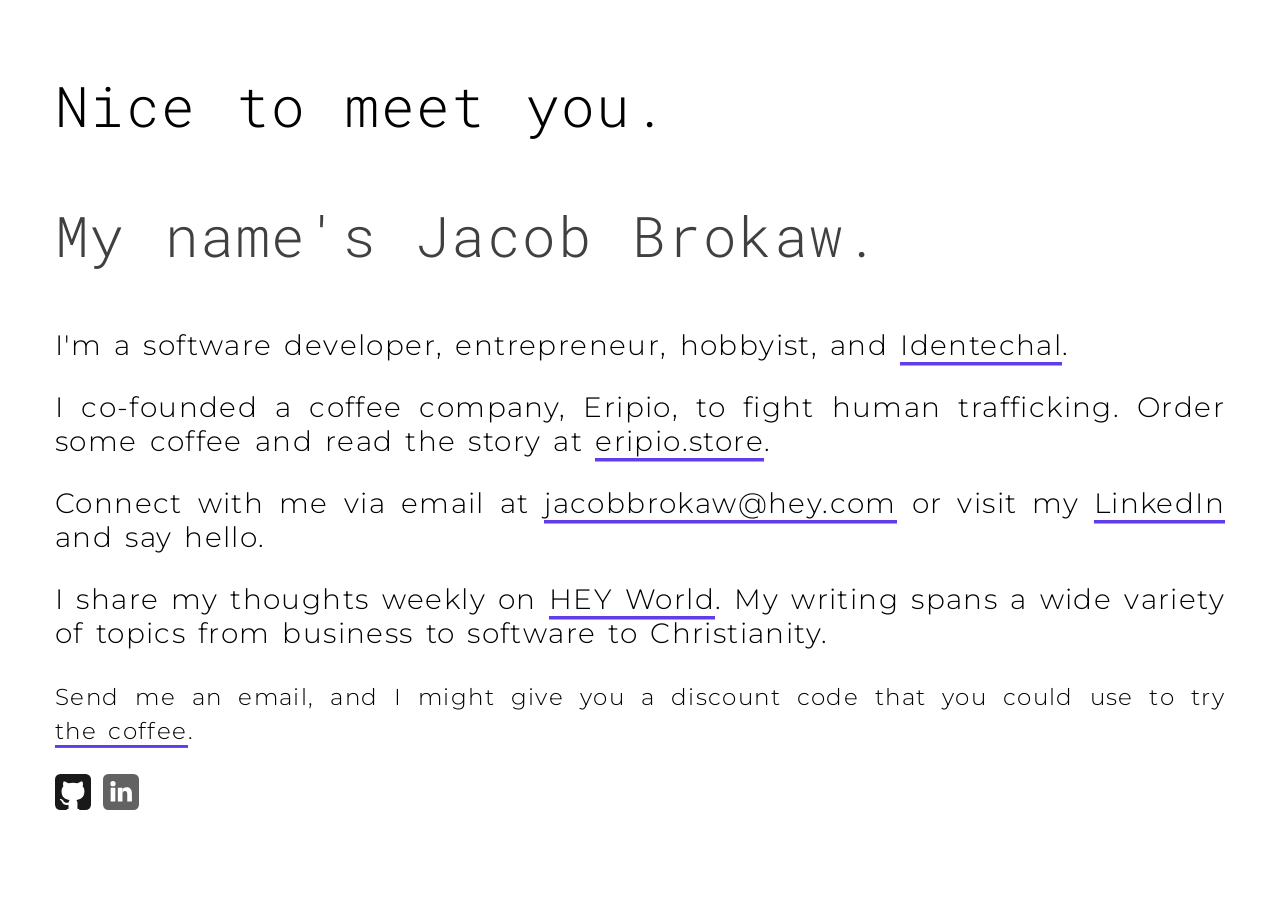
==== public/index.html @ 706ef812 "Mention HEY World and discount" ====
<!DOCTYPE html>
<html lang="en">
  <head>
    <meta charset="utf-8" />
    <meta name="viewport" content="width=device-width, initial-scale=1" />
    <meta
      name="description"
      content="Jacob is a software developer, entrepreneur, and hobbyist. He co-founded Eripio, a coffee company fighting human trafficking, and build apps with his brother at Identechal."
    />
    <title>Jacob Brokaw</title>
    <link
      rel="apple-touch-icon-precomposed"
      sizes="57x57"
      href="./img/apple-touch-icon-57x57.png"
    />
    <link
      rel="apple-touch-icon-precomposed"
      sizes="114x114"
      href="./img/apple-touch-icon-114x114.png"
    />
    <link
      rel="apple-touch-icon-precomposed"
      sizes="72x72"
      href="./img/apple-touch-icon-72x72.png"
    />
    <link
      rel="apple-touch-icon-precomposed"
      sizes="144x144"
      href="./img/apple-touch-icon-144x144.png"
    />
    <link
      rel="apple-touch-icon-precomposed"
      sizes="60x60"
      href="./img/apple-touch-icon-60x60.png"
    />
    <link
      rel="apple-touch-icon-precomposed"
      sizes="120x120"
      href="./img/apple-touch-icon-120x120.png"
    />
    <link
      rel="apple-touch-icon-precomposed"
      sizes="76x76"
      href="./img/apple-touch-icon-76x76.png"
    />
    <link
      rel="apple-touch-icon-precomposed"
      sizes="152x152"
      href="./img/apple-touch-icon-152x152.png"
    />
    <link
      rel="icon"
      type="image/png"
      href="./img/favicon-196x196.png"
      sizes="196x196"
    />
    <link
      rel="icon"
      type="image/png"
      href="./img/favicon-96x96.png"
      sizes="96x96"
    />
    <link
      rel="icon"
      type="image/png"
      href="./img/favicon-32x32.png"
      sizes="32x32"
    />
    <link
      rel="icon"
      type="image/png"
      href="./img/favicon-16x16.png"
      sizes="16x16"
    />
    <link
      rel="icon"
      type="image/png"
      href="./img/favicon-128.png"
      sizes="128x128"
    />
    <meta name="application-name" content="Jacob Brokaw" />
    <meta name="msapplication-TileColor" content="#FFFFFF" />
    <meta name="msapplication-TileImage" content="./img/mstile-144x144.png" />
    <meta
      name="msapplication-square70x70logo"
      content="./img/mstile-70x70.png"
    />
    <meta
      name="msapplication-square150x150logo"
      content="./img/mstile-150x150.png"
    />
    <meta
      name="msapplication-wide310x150logo"
      content="./img/mstile-310x150.png"
    />
    <meta
      name="msapplication-square310x310logo"
      content="./img/mstile-310x310.png"
    />
    <link rel="stylesheet" href="./styles.css" type="text/css" />
    <link rel="human-json" href="./human.json" type="application/json" />
  </head>

  <body>
    <header>
      <h1>
        Nice to meet you.
        <span class="my-name">My name's Jacob Brokaw.</span>
      </h1>
    </header>
    <main>
      <p>
        I'm a software developer, entrepreneur, hobbyist, and <a class. When I'm not
        working, I'm usually building something at
        <a
          class="link"
          href="https://identechal.com"
          target="_blank"
          title="Identechal Home Page"
          >Identechal</a
        >.
      </p>

      <p>
        I co-founded a coffee company, Eripio, to fight human trafficking.
        Order some coffee and read the story at
        <a class="link" href="https://eripio.store" target="_blank">eripio.store</a>.
      </p>

      <p>
        Connect with me via email at
        <a class="link" href="mailto:jacobbrokaw@hey.com"
          >jacobbrokaw@hey.com</a
        >
        or visit my
        <a
          class="link"
          href="https://linkedin.com/in/jacobbrokaw"
          target="_blank"
          title="LinkedIn Profile"
          >LinkedIn</a
        >
        and say hello.
      </p>

      <p>
        I share my thoughts weekly on
        <a class="link" href="https://world.hey.com/jacobbrokaw">HEY World</a>.
        My writing spans a wide variety of topics from business to software to Christianity.
      </p>

      <p>
        <small>
          Send me an email, and I might give you a discount code that you could use to try
          <a class="link" href="https://eripio.store" target="_blank">the coffee</a>.
        </small>
      </p>
    </main>

    <footer>
      <a
        href="https://github.com/jacobbrokaw"
        target="_blank"
        title="View my GitHub profile"
        ><img
          src="./img/github.svg"
          class="logo"
          width="36px"
          height="auto"
          alt="GitHub"
      /></a>
      <a
        href="https://linkedin.com/in/jacobbrokaw"
        target="_blank"
        title="View my LinkedIn profile"
        ><img
          src="./img/linkedin.svg"
          class="logo"
          width="36px"
          height="auto"
          alt="LinkedIn"
      /></a>
    </footer>
  </body>
</html>
---- public/styles.css ----
@import url('https://fonts.googleapis.com/css2?family=Montserrat:wght@300&family=Roboto+Mono:wght@300&display=swap');
html,
body {
	--bkg-color: #fff;
	--text-color: #000;
	--text-color-muted: hsla(0, 0%, 0%, 0.75);
	--text-glow-color-look: hsla(253, 80%, 18%, 0.75);
	--text-glow-color-press: hsla(253, 80%, 16%, 0.4);

	margin: 0;
	background-color: var(--bkg-color);
}
@media (prefers-color-scheme: dark) {
	html,
	body {
		--bkg-color: #000;
		--text-color: #bbb;
		--text-color-muted: hsla(0, 0%, 73%, 75%);
		--text-glow-color-look: hsla(253, 80%, 73%, 0.75);
		--text-glow-color-press: hsla(253, 80%, 70%, 0.4);
	}

	.logo {
		filter: grayscale(100%) drop-shadow(0 0 1px var(--text-color));
	}
}

body {
	font-family: 'Montserrat', sans-serif;
	font-weight: 300;
	padding-top: 30px;
	padding-bottom: 30px;
	font-size: 28px;
	letter-spacing: 0.05em;
	word-spacing: 0.125em;
	color: var(--text-color);
}
body > * {
	padding-right: 30px;
	padding-left: 30px;
	margin-right: auto;
	margin-left: auto;
}
@media (min-width: 768px) {
	body > * {
		width: 750px;
	}
}
@media (min-width: 992px) {
	body > * {
		width: 970px;
	}
}
@media (min-width: 1200px) {
	body > * {
		width: 1170px;
	}
}

h1 {
	font-family: 'Roboto Mono', monospace;
	font-weight: 300;
}
.my-name {
	display: block;
	margin-top: 1em;
	color: var(--text-color-muted);
}
p {
	text-align: justify;
}
header {
	margin-bottom: 2em;
}

.link {
	color: var(--text-color);
	text-decoration: none;
	box-shadow: 0 0.125em #623cea;
  transition-property: box-shadow, text-shadow, color;
  transition-duration: 0.2s;
  transition-timing-function: ease-out;
	animation: 3s ease-in-out 1s infinite alternate glow;
  white-space: nowrap;
}
.link:focus {
	color: var(--text-glow-color-look);
	box-shadow: 0 0.175em #623cea;
	text-shadow: 0 0 0.175em #623cea80;
	animation: none;
}
.link:hover {
	color: var(--text-glow-color-look);
	box-shadow: 0 0.225em #623cea;
	text-shadow: 0 0 0.225em #623cea80;
	animation: none;
}
.link:active {
	color: var(--text-glow-color-press);
	box-shadow: 0 0.05em #a690f3;
	text-shadow: 0 0 0.05em #a690f380;
	animation: none;
}

.logo {
	filter: grayscale(100%);
	transform: none;
	transition: all 0.2s ease-out;
}
.logo:focus {
	transform: translateY(-0.175em);
	opacity: 75%;
}
.logo:hover {
	transform: translateY(-0.225em);
	opacity: 75%;
}
.logo:active {
	transform: translateY(-0.05em);
	opacity: 40%;
}
.logo:not(:last-of-type) {
	margin-right: 15px;
}

img {
	background: transparent;
}

@media (max-width: 768px) {
	body {
		font-size: 24px;
	}
	p {
		text-align: left;
	}
}

@-webkit-keyframes glow {
	from {
		color: var(--text-color);
		text-shadow: none;
	}
	to {
		color: var(--text-glow-color-look);
		text-shadow: 0 0 0.175em #623cea80;
	}
}
@keyframes glow {
	from {
		color: var(--text-color);
		text-shadow: none;
	}
	to {
		color: var(--text-glow-color-look);
		text-shadow: 0 0 0.175em #623cea80;
	}
}
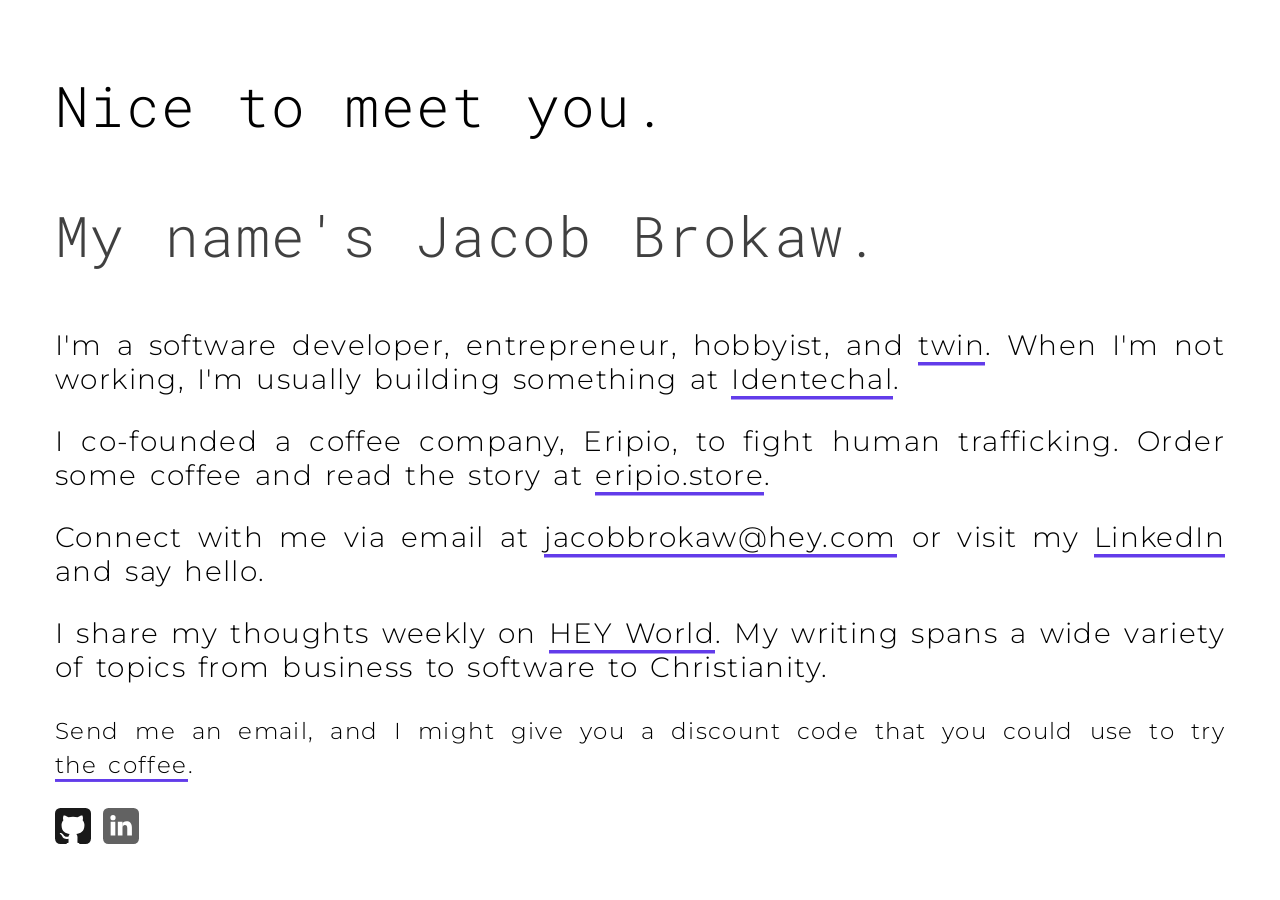
==== commit 5e360983: "Fix typo and add titles to links" ====
--- a/public/index.html
+++ b/public/index.html
@@ -110,7 +110,14 @@
     </header>
     <main>
       <p>
-        I'm a software developer, entrepreneur, hobbyist, and <a class. When I'm not
+        I'm a software developer, entrepreneur, hobbyist, and 
+        <a
+          class="link"
+          href="https://nicholasbrokaw.com"
+          target="_blank"
+          title="My Brother's Website"
+          >twin</a
+        >. When I'm not
         working, I'm usually building something at
         <a
           class="link"
@@ -124,7 +131,7 @@
       <p>
         I co-founded a coffee company, Eripio, to fight human trafficking.
         Order some coffee and read the story at
-        <a class="link" href="https://eripio.store" target="_blank">eripio.store</a>.
+        <a class="link" href="https://eripio.store" target="_blank" title="My Coffee Company">eripio.store</a>.
       </p>
 
       <p>
@@ -145,14 +152,14 @@
 
       <p>
         I share my thoughts weekly on
-        <a class="link" href="https://world.hey.com/jacobbrokaw">HEY World</a>.
+        <a class="link" href="https://world.hey.com/jacobbrokaw" title="My Posts on HEY World">HEY World</a>.
         My writing spans a wide variety of topics from business to software to Christianity.
       </p>
 
       <p>
         <small>
           Send me an email, and I might give you a discount code that you could use to try
-          <a class="link" href="https://eripio.store" target="_blank">the coffee</a>.
+          <a class="link" href="https://eripio.store" target="_blank" title="My Coffee Company">the coffee</a>.
         </small>
       </p>
     </main>
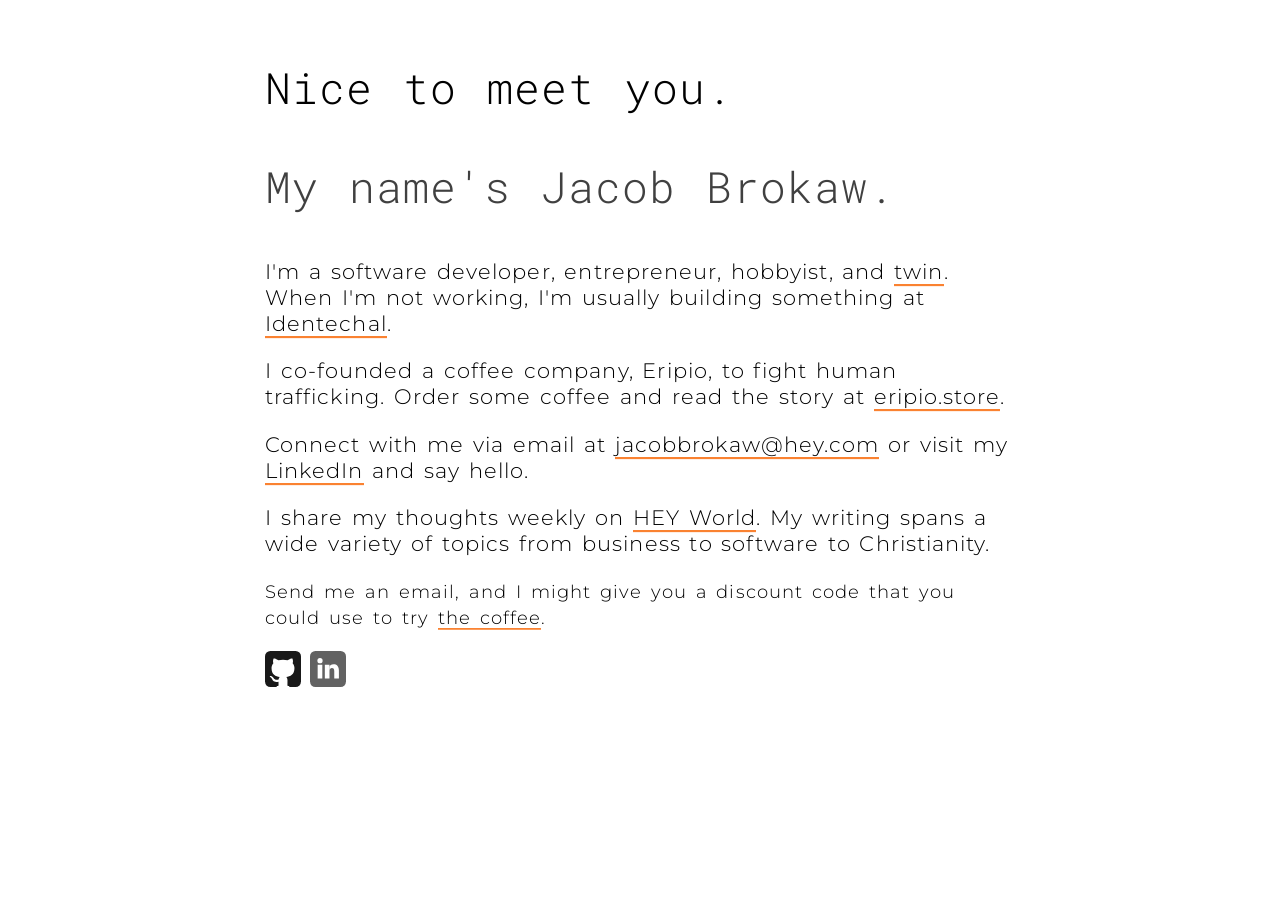
==== commit c2f3dbdd: "Improve SEO metadata and sitemap configuration - add canonical, robots, social metadata, and structu" ====
--- a/public/index.html
+++ b/public/index.html
@@ -3,11 +3,77 @@
   <head>
     <meta charset="utf-8" />
     <meta name="viewport" content="width=device-width, initial-scale=1" />
+    <meta name="robots" content="index, follow, max-image-preview:large" />
     <meta
       name="description"
-      content="Jacob is a software developer, entrepreneur, and hobbyist. He co-founded Eripio, a coffee company fighting human trafficking, and build apps with his brother at Identechal."
+      content="Jacob Brokaw is a software developer and entrepreneur at Identechal, co-founder of Eripio Coffee, and writer on software, collaboration, business, and faith."
+    />
+    <meta
+      name="keywords"
+      content="Jacob Brokaw, software developer, entrepreneur, Identechal, Eripio Coffee, human trafficking, HEY World, software writing, collaboration, business"
     />
     <title>Jacob Brokaw</title>
+    <link rel="canonical" href="https://jacobbrokaw.com/" />
+    <link rel="sitemap" type="application/xml" href="/sitemap.xml" />
+    <meta property="og:type" content="website" />
+    <meta
+      property="og:title"
+      content="Jacob Brokaw"
+    />
+    <meta
+      property="og:description"
+      content="Software developer and entrepreneur at Identechal, co-founder of Eripio Coffee, writing on software, collaboration, business, coffee, and faith."
+    />
+    <meta property="og:url" content="https://jacobbrokaw.com/" />
+    <meta
+      property="og:image"
+      content="https://jacobbrokaw.com/img/favicon-196x196.png"
+    />
+    <meta name="twitter:card" content="summary" />
+    <meta
+      name="twitter:title"
+      content="Jacob Brokaw | Software Developer, Entrepreneur, Writer"
+    />
+    <meta
+      name="twitter:description"
+      content="Software developer and entrepreneur at Identechal, co-founder of Eripio Coffee, writing on software, collaboration, business, coffee, and faith."
+    />
+    <script type="application/ld+json">
+      {
+        "@context": "https://schema.org",
+        "@type": "Person",
+        "name": "Jacob Brokaw",
+        "url": "https://jacobbrokaw.com",
+        "jobTitle": "Software Developer",
+        "description": "Software developer, entrepreneur, and writer.",
+        "sameAs": [
+          "https://linkedin.com/in/jacobbrokaw",
+          "https://github.com/jacobbrokaw",
+          "https://world.hey.com/jacobbrokaw"
+        ],
+        "knowsAbout": [
+          "Software development",
+          "Entrepreneurship",
+          "Team collaboration",
+          "Communication",
+          "Coffee",
+          "Fighting human trafficking",
+          "Christian faith"
+        ],
+        "affiliation": [
+          {
+            "@type": "Organization",
+            "name": "Identechal",
+            "url": "https://identechal.com"
+          },
+          {
+            "@type": "Organization",
+            "name": "Eripio Coffee",
+            "url": "https://eripio.store"
+          }
+        ]
+      }
+    </script>
     <link
       rel="apple-touch-icon-precomposed"
       sizes="57x57"
--- a/public/styles.css
+++ b/public/styles.css
@@ -3,9 +3,10 @@
 body {
 	--bkg-color: #fff;
 	--text-color: #000;
-	--text-color-muted: hsla(0, 0%, 0%, 0.75);
-	--text-glow-color-look: hsla(253, 80%, 18%, 0.75);
-	--text-glow-color-press: hsla(253, 80%, 16%, 0.4);
+	--text-color-muted: hsla(0deg 0% 0% / 75%);
+	--text-glow-color-look: hsla(24deg 95% 18% / 75%);
+	--text-glow-color-press: hsla(24deg 95% 16% / 40%);
+  --underline-scale: 1;
 
 	margin: 0;
 	background-color: var(--bkg-color);
@@ -15,9 +16,10 @@
 	body {
 		--bkg-color: #000;
 		--text-color: #bbb;
-		--text-color-muted: hsla(0, 0%, 73%, 75%);
-		--text-glow-color-look: hsla(253, 80%, 73%, 0.75);
-		--text-glow-color-press: hsla(253, 80%, 70%, 0.4);
+		--text-color-muted: hsla(0deg 0% 73% / 75%);
+		--text-glow-color-look: hsla(24deg 95% 73% / 75%);
+		--text-glow-color-press: hsla(24deg 95% 70% / 40%);
+    --underline-scale: 0.5; 
 	}
 
 	.logo {
@@ -30,7 +32,7 @@
 	font-weight: 300;
 	padding-top: 30px;
 	padding-bottom: 30px;
-	font-size: 28px;
+	font-size: 16pt;
 	letter-spacing: 0.05em;
 	word-spacing: 0.125em;
 	color: var(--text-color);
@@ -46,16 +48,6 @@
 		width: 750px;
 	}
 }
-@media (min-width: 992px) {
-	body > * {
-		width: 970px;
-	}
-}
-@media (min-width: 1200px) {
-	body > * {
-		width: 1170px;
-	}
-}
 
 h1 {
 	font-family: 'Roboto Mono', monospace;
@@ -67,7 +59,7 @@
 	color: var(--text-color-muted);
 }
 p {
-	text-align: justify;
+	text-align: left;
 }
 header {
 	margin-bottom: 2em;
@@ -76,7 +68,7 @@
 .link {
 	color: var(--text-color);
 	text-decoration: none;
-	box-shadow: 0 0.125em #623cea;
+	box-shadow: 0 calc(0.1em * var(--underline-scale)) #fa8231;
   transition-property: box-shadow, text-shadow, color;
   transition-duration: 0.2s;
   transition-timing-function: ease-out;
@@ -85,20 +77,20 @@
 }
 .link:focus {
 	color: var(--text-glow-color-look);
-	box-shadow: 0 0.175em #623cea;
-	text-shadow: 0 0 0.175em #623cea80;
+	box-shadow: 0 calc(0.15em * var(--underline-scale)) #fa8231;
+	text-shadow: 0 0 0.175em #fa823180;
 	animation: none;
 }
 .link:hover {
 	color: var(--text-glow-color-look);
-	box-shadow: 0 0.225em #623cea;
-	text-shadow: 0 0 0.225em #623cea80;
+	box-shadow: 0 calc(0.2em * var(--underline-scale)) #fa8231;
+	text-shadow: 0 0 0.225em #fa823180;
 	animation: none;
 }
 .link:active {
 	color: var(--text-glow-color-press);
-	box-shadow: 0 0.05em #a690f3;
-	text-shadow: 0 0 0.05em #a690f380;
+	box-shadow: 0 calc(0.05em * var(--underline-scale)) #fd9644;
+	text-shadow: 0 0 0.05em #fd964480;
 	animation: none;
 }
 
@@ -129,7 +121,7 @@
 
 @media (max-width: 768px) {
 	body {
-		font-size: 24px;
+		font-size: 14px;
 	}
 	p {
 		text-align: left;
@@ -143,7 +135,7 @@
 	}
 	to {
 		color: var(--text-glow-color-look);
-		text-shadow: 0 0 0.175em #623cea80;
+		text-shadow: 0 0 0.175em #fa823180;
 	}
 }
 @keyframes glow {
@@ -153,6 +145,6 @@
 	}
 	to {
 		color: var(--text-glow-color-look);
-		text-shadow: 0 0 0.175em #623cea80;
+		text-shadow: 0 0 0.175em #fa823180;
 	}
 }
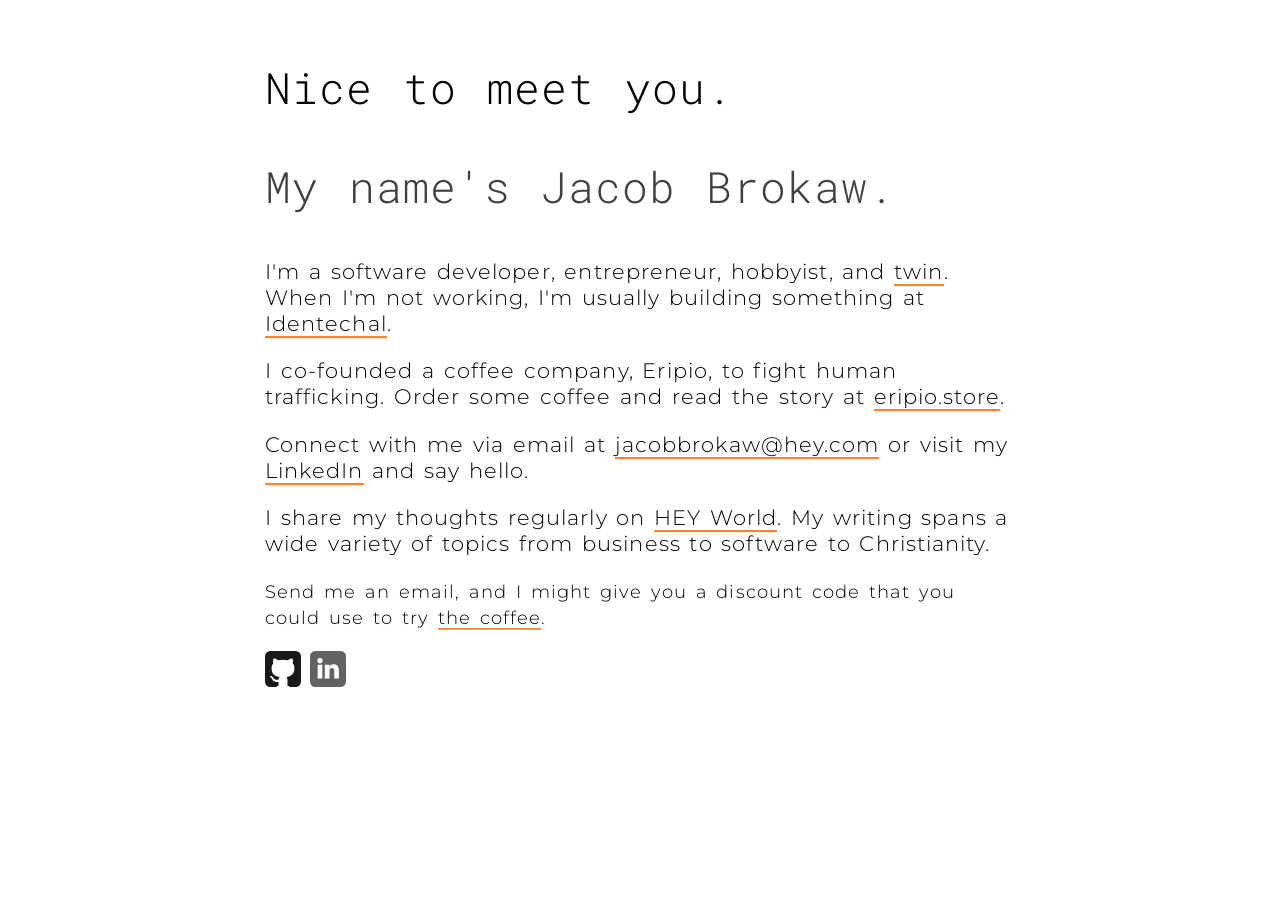
==== commit ee90f54c: "Change post cadence" ====
--- a/public/index.html
+++ b/public/index.html
@@ -217,7 +217,7 @@
       </p>
 
       <p>
-        I share my thoughts weekly on
+        I share my thoughts regularly on
         <a class="link" href="https://world.hey.com/jacobbrokaw" title="My Posts on HEY World">HEY World</a>.
         My writing spans a wide variety of topics from business to software to Christianity.
       </p>
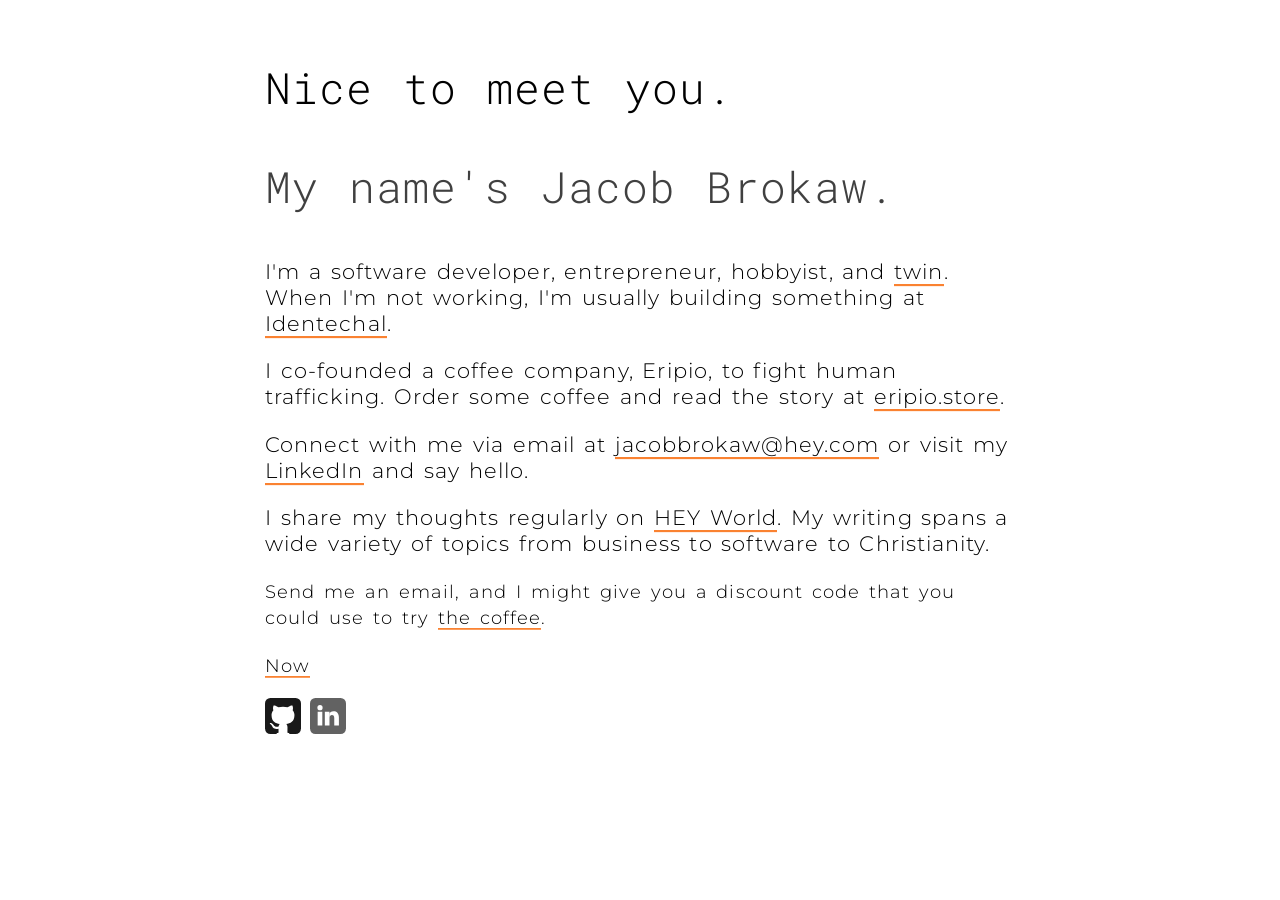
==== commit 60d89f58: "Add a now page Publish a hand-editable /now page in the existing static style, link it from the home" ====
--- a/public/index.html
+++ b/public/index.html
@@ -228,6 +228,12 @@
           <a class="link" href="https://eripio.store" target="_blank" title="My Coffee Company">the coffee</a>.
         </small>
       </p>
+
+      <p>
+        <small>
+          <a class="link" href="/now">Now</a>
+        </small>
+      </p>
     </main>
 
     <footer>
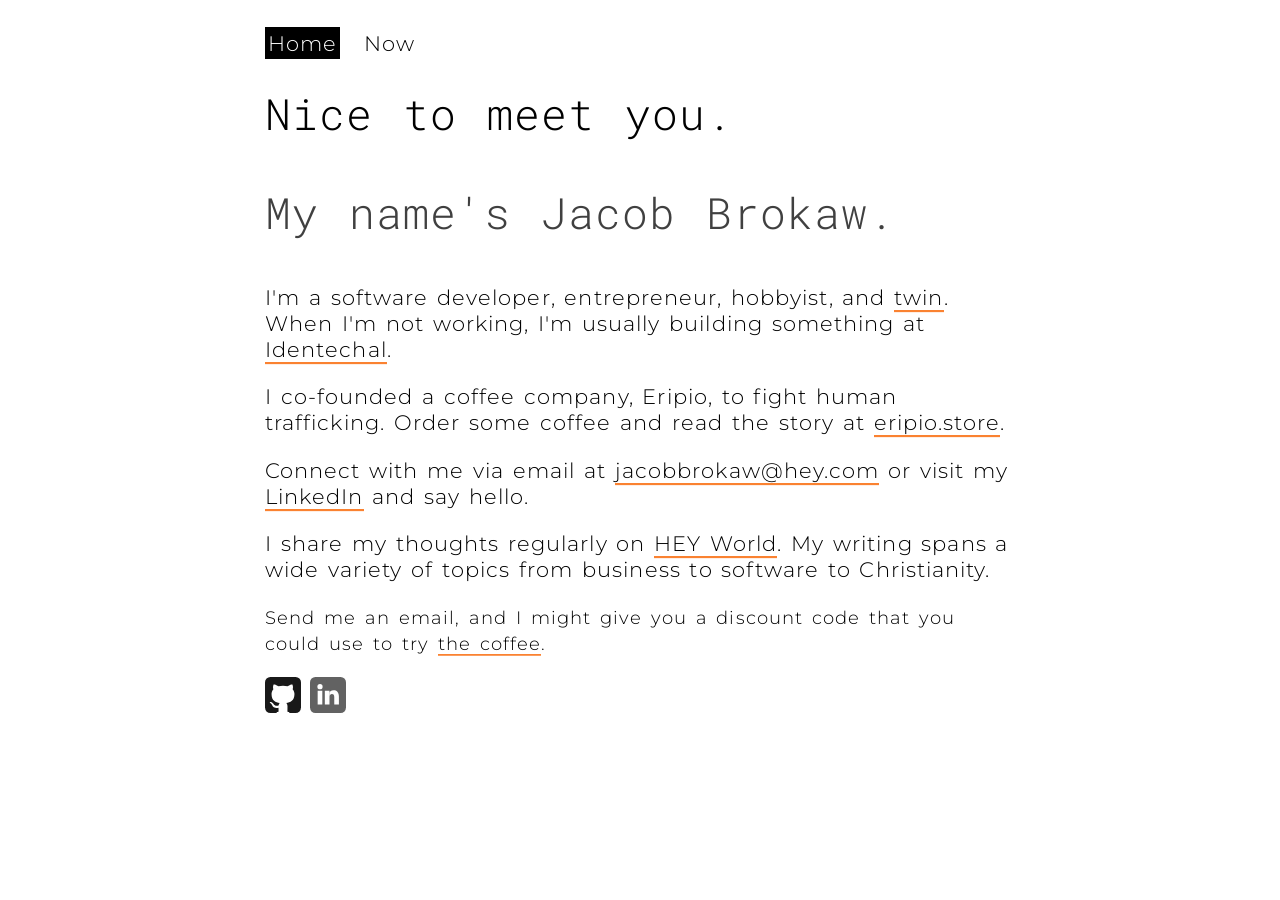
==== commit 7c0dcc6c: "Tweak styles and add navigation" ====
--- a/public/index.html
+++ b/public/index.html
@@ -169,6 +169,12 @@
 
   <body>
     <header>
+      <nav>
+        <ul>
+          <li><a href="/" class="selected">Home</a></li>
+          <li><a href="/now">Now</a></li>
+        </ul>
+      </nav>
       <h1>
         Nice to meet you.
         <span class="my-name">My name's Jacob Brokaw.</span>
@@ -226,12 +232,6 @@
         <small>
           Send me an email, and I might give you a discount code that you could use to try
           <a class="link" href="https://eripio.store" target="_blank" title="My Coffee Company">the coffee</a>.
-        </small>
-      </p>
-
-      <p>
-        <small>
-          <a class="link" href="/now">Now</a>
         </small>
       </p>
     </main>
--- a/public/styles.css
+++ b/public/styles.css
@@ -49,11 +49,32 @@
 	}
 }
 
+nav > ul {
+  list-style-type: none;
+  display: flex;
+  gap: 1em;
+  margin: 0;
+  padding: 0;
+}
+
+nav a {
+  color: var(--text-color);
+  text-decoration: none;
+  animation: none;
+  padding: 0.125em;
+}
+
+nav a.selected, nav a:hover, nav a:focus {
+  background-color: var(--text-color);
+  color: var(--bkg-color);
+  box-shadow: none;
+}
+
 h1 {
 	font-family: 'Roboto Mono', monospace;
 	font-weight: 300;
 }
-.my-name {
+.my-name, .updated-date {
 	display: block;
 	margin-top: 1em;
 	color: var(--text-color-muted);
@@ -75,6 +96,8 @@
 	animation: 3s ease-in-out 1s infinite alternate glow;
   white-space: nowrap;
 }
+
+
 .link:focus {
 	color: var(--text-glow-color-look);
 	box-shadow: 0 calc(0.15em * var(--underline-scale)) #fa8231;
